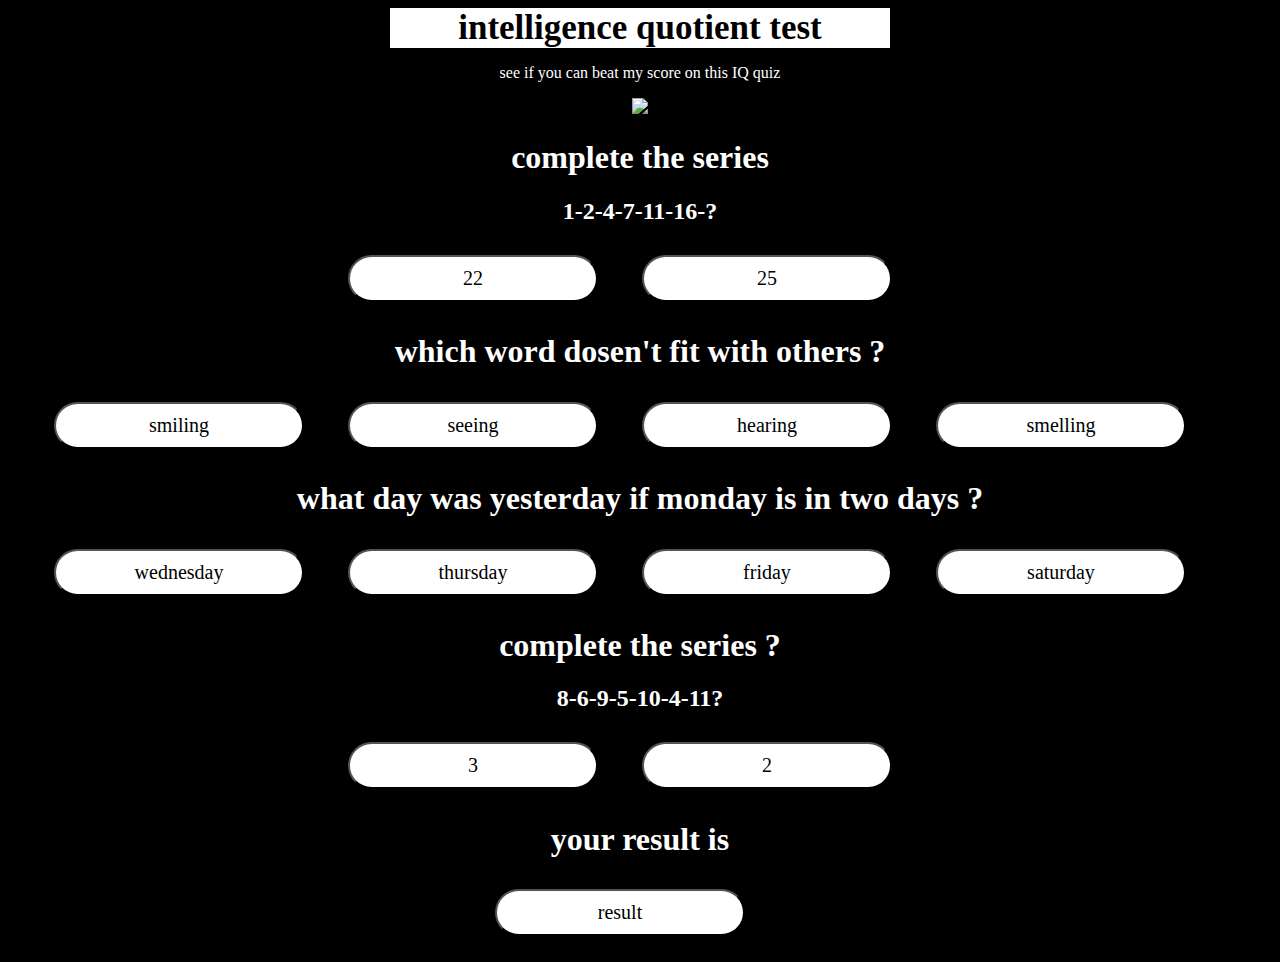
==== project/index.html @ 31f04b78 "the test is working" ====
<!DOCTYPE html>
<html>
<head>
	<title> IQ = intelligence quotient </title>
	<meta charset="utf-8">
	<link rel="stylesheet" type="text/css" href="style.css">
</head>
<body>
	<div>	
		<h1 id="website_header"> intelligence quotient test</h1>
	</div>

	
	<div id="paragraphe">
		<p > see if you can beat my score on this IQ quiz </p>
		<img src="https://ichef.bbci.co.uk/news/976/cpsprodpb/10B9E/production/_102701586_gettyimages-517387700.jpg">
	</div>
		
	<div>	
		<h1 id="question1"> complete the series</h1>
		<h2>1-2-4-7-11-16-?</h2>
	</div>

	
	<div id="question1">

		<p > 
				<button id="answer1-1" type="button">  22 </button>

				<button id="answer1-2" type="button"> 25 </button>
		 </p>
	</div>
		</div>
		<div>	
		<h1> which word dosen't fit with others ?</h1>
		
	</div>

	
	<div id="question2">

		<p > 
				<button type="button" id="answer2-1"> smiling </button>
					
				<button type="button" id="answer2-2"> seeing </button>


				<button type="button" id="answer2-3"> hearing </button>
					
				<button type="button" id="answer2-4"> smelling </button>
		 </p>
	</div>
	<div>	
		<h1> what day was yesterday if monday is in two days ?</h1>
		
	</div>

	
	<div id="question3">

		<p > 
				<button type="button" id="answer3-1"> wednesday </button>
					
				<button type="button" id="answer3-2"> thursday </button>


				<button type="button" id="answer3-3"> friday </button>
					
				<button type="button" id="answer3-4"> saturday </button>
		 </p>
	</div>
	<div>	
		<h1> complete the series ?</h1>
		<h2>8-6-9-5-10-4-11?</h2>
	</div>

	
	<div id="question4">

		<p > 
				<button type="button" id="answer4-1"> 3 </button>
					
				<button type="button" id="answer4-2"> 2 </button>


		 </p>
	</div>	
	<h1> your result is </h1>
	<button type="button" id="showResult"> result </button>

	<p id="result"></p>
	
	</div>

	
	<script
  src="https://code.jquery.com/jquery-3.5.1.js"
  integrity="sha256-QWo7LDvxbWT2tbbQ97B53yJnYU3WhH/C8ycbRAkjPDc="
  crossorigin="anonymous"></script>
<script type="text/javascript" src="main.js"></script>
</body>
</html>
---- project/style.css ----
*{
	
	color:white;
	text-align: center;
	font-family: tahoma;
	background-color: black;
	/* this color is from https://flatuicolors.com/ */
}
button{
	background-color: white;
	width: 250px;
	font-size: 20px;
	color: black; 
	border-radius: 30px;
	margin :10px 40px 10px 0px ;
	padding: 10px 10px;

}
a{
	text-decoration: underline:none color: red;
}
#website_header {
	background-color: white;
	width:500px;
	margin:0 auto;
	color: black;
	text-align: center;
	
	font-size: 35px;
	font-family: tahoma;
	;
}
#wrap{
	width:500px;
	margin:0 auto;


}
#paragraphe{
	color : white;
	
	background-size: 100%;
	margin:0 auto;
	text-align: center;
	width: 70%;
}
#footer{
	color :white;
	
	text-align: center;
	margin:0 auto;
}
#sideBar{
	color:black;
	background-color:yellow;
	float:right;
	width:20%;
}
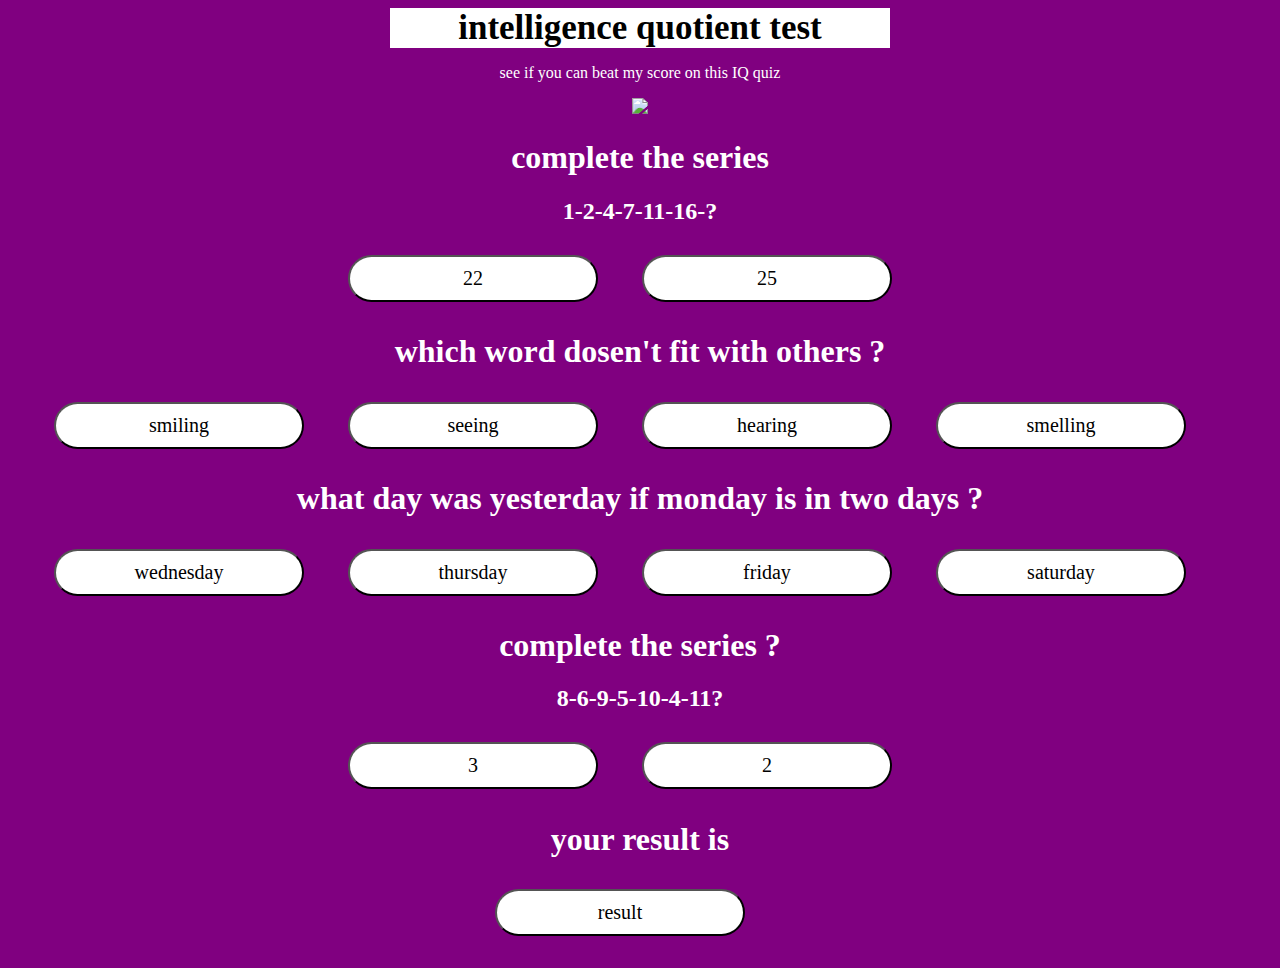
==== commit 0fe73c24: "final" ====
--- a/project/index.html
+++ b/project/index.html
@@ -11,88 +11,69 @@
 	</div>
 
 	
-	<div id="paragraphe">
-		<p > see if you can beat my score on this IQ quiz </p>
-		<img src="https://ichef.bbci.co.uk/news/976/cpsprodpb/10B9E/production/_102701586_gettyimages-517387700.jpg">
-	</div>
-		
-	<div>	
-		<h1 id="question1"> complete the series</h1>
-		<h2>1-2-4-7-11-16-?</h2>
-	</div>
+			<div id="paragraphe">
+				<p > see if you can beat my score on this IQ quiz </p>
+					<img src="https://ichef.bbci.co.uk/news/976/cpsprodpb/10B9E/production/_102701586_gettyimages-517387700.jpg">
+				</div>
+<div id="page1">
+			<div>	
+				<h1 id="question1"> complete the series</h1>
+				<h2>1-2-4-7-11-16-?</h2>
+			</div>
+				<p> 
+					<button id="answer1-1" type="button">  22 </button>
 
-	
-	<div id="question1">
+					<button id="answer1-2" type="button"> 25 </button>
+				</p>
+</div>
+<div id="page2">	
+			<h1> which word dosen't fit with others ?</h1>
+			<div id="question2">
 
-		<p > 
-				<button id="answer1-1" type="button">  22 </button>
+				<p> 
+					<button type="button" id="answer2-1"> smiling </button>
+					
+					<button type="button" id="answer2-2"> seeing </button>
 
-				<button id="answer1-2" type="button"> 25 </button>
-		 </p>
-	</div>
-		</div>
-		<div>	
-		<h1> which word dosen't fit with others ?</h1>
-		
-	</div>
-
-	
-	<div id="question2">
-
-		<p > 
-				<button type="button" id="answer2-1"> smiling </button>
+					<button type="button" id="answer2-3"> hearing </button>
 					
-				<button type="button" id="answer2-2"> seeing </button>
-
-
-				<button type="button" id="answer2-3"> hearing </button>
-					
-				<button type="button" id="answer2-4"> smelling </button>
-		 </p>
-	</div>
-	<div>	
-		<h1> what day was yesterday if monday is in two days ?</h1>
-		
-	</div>
-
-	
-	<div id="question3">
-
-		<p > 
+					<button type="button" id="answer2-4"> smelling </button>
+		 
+		 		</p>
+			</div>
+</div>	
+<div id="page3">	
+				<h1> what day was yesterday if monday is in two days ?</h1>	
+				<div id="question3">
+			<p> 
 				<button type="button" id="answer3-1"> wednesday </button>
 					
 				<button type="button" id="answer3-2"> thursday </button>
 
-
 				<button type="button" id="answer3-3"> friday </button>
 					
 				<button type="button" id="answer3-4"> saturday </button>
-		 </p>
-	</div>
-	<div>	
+			 </p>
+			</div>
+</div>	
+<div id="page4">	
 		<h1> complete the series ?</h1>
 		<h2>8-6-9-5-10-4-11?</h2>
-	</div>
-
-	
 	<div id="question4">
-
-		<p > 
+		 <p> 
 				<button type="button" id="answer4-1"> 3 </button>
 					
 				<button type="button" id="answer4-2"> 2 </button>
-
-
 		 </p>
 	</div>	
+</div>
+<div id="page5">
 	<h1> your result is </h1>
 	<button type="button" id="showResult"> result </button>
 
-	<p id="result"></p>
-	
-	</div>
+	<h1 id="result"></h1>
 
-	
+</div>	
 	<script
   src="https://code.jquery.com/jquery-3.5.1.js"
   integrity="sha256-QWo7LDvxbWT2tbbQ97B53yJnYU3WhH/C8ycbRAkjPDc="
--- a/project/style.css
+++ b/project/style.css
@@ -3,7 +3,7 @@
 	color:white;
 	text-align: center;
 	font-family: tahoma;
-	background-color: black;
+	background-color: purple;
 	/* this color is from https://flatuicolors.com/ */
 }
 button{
@@ -16,9 +16,7 @@
 	padding: 10px 10px;
 
 }
-a{
-	text-decoration: underline:none color: red;
-}
+
 #website_header {
 	background-color: white;
 	width:500px;
@@ -28,31 +26,19 @@
 	
 	font-size: 35px;
 	font-family: tahoma;
-	;
+	
 }
-#wrap{
-	width:500px;
-	margin:0 auto;
 
-
-}
 #paragraphe{
 	color : white;
-	
-	background-size: 100%;
+	border-radius: 30px;
+	background-size: 50%;
 	margin:0 auto;
 	text-align: center;
-	width: 70%;
+	width: 100%;
 }
 #footer{
 	color :white;
-	
 	text-align: center;
 	margin:0 auto;
 }
-#sideBar{
-	color:black;
-	background-color:yellow;
-	float:right;
-	width:20%;
-}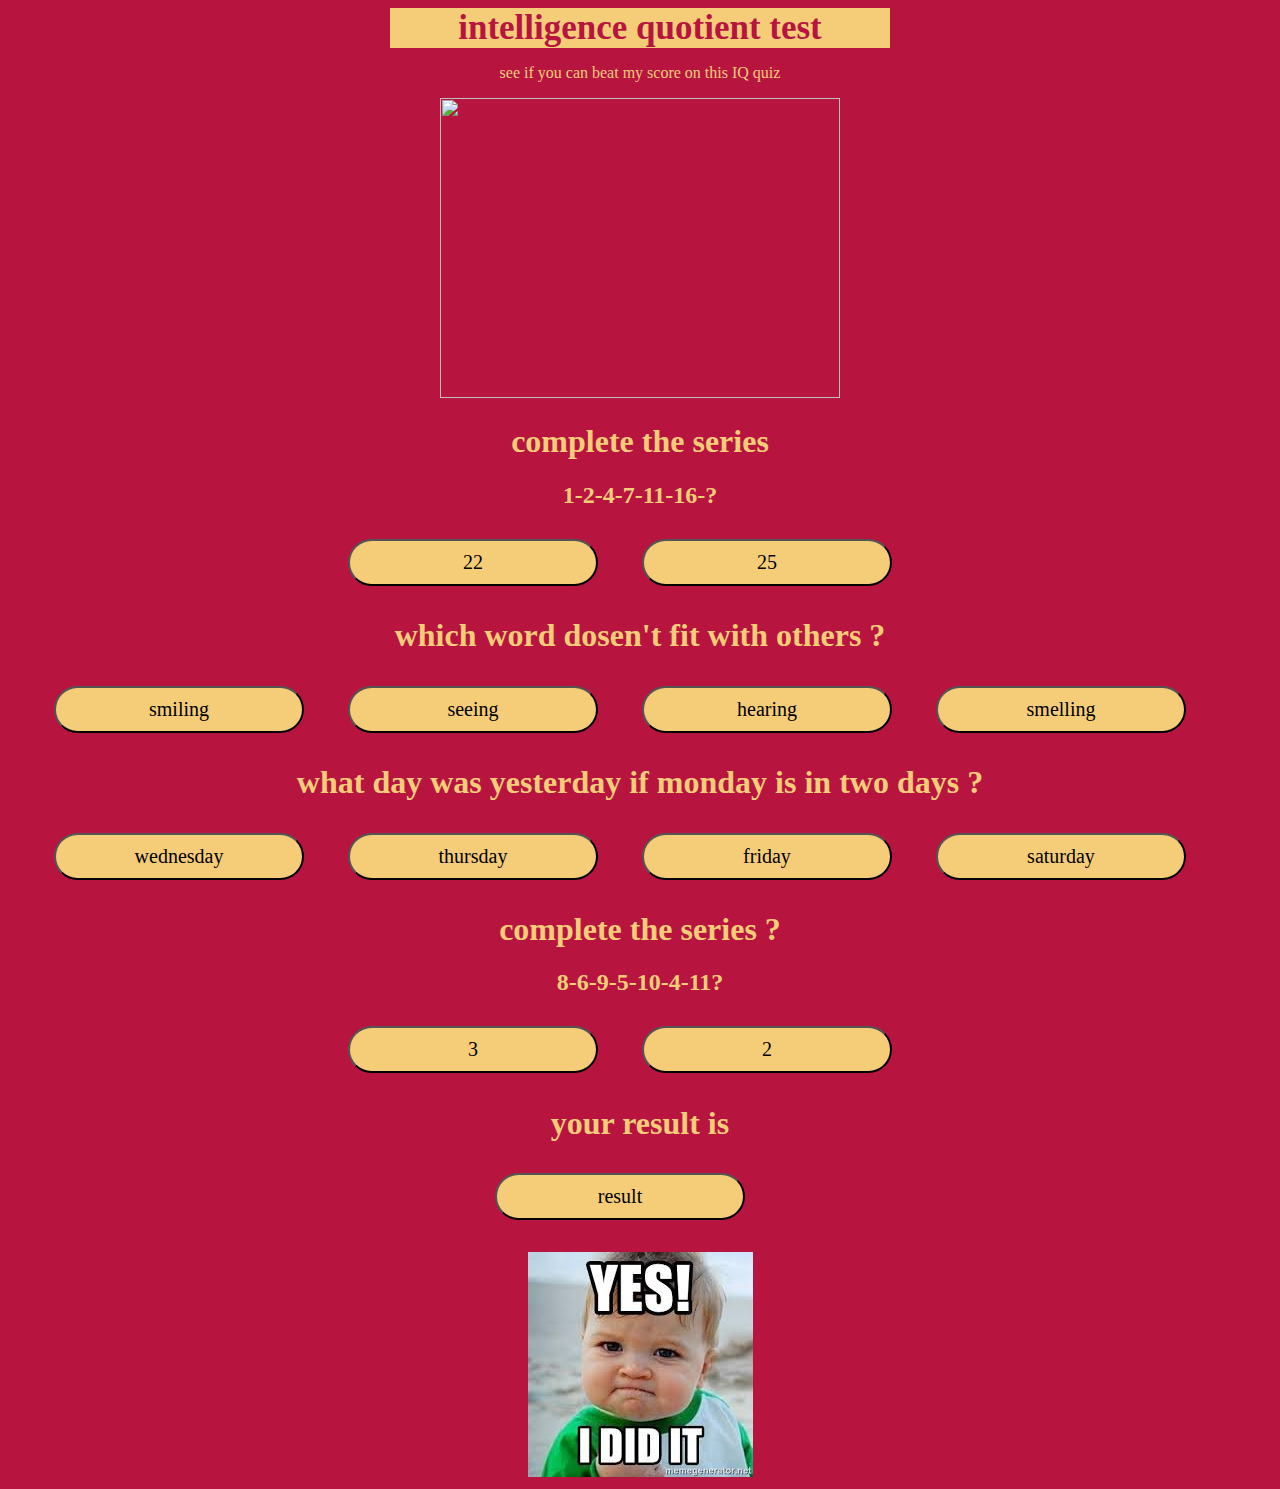
==== commit 48ed412b: "with last modification" ====
--- a/project/index.html
+++ b/project/index.html
@@ -13,8 +13,8 @@
 	
 			<div id="paragraphe">
 				<p > see if you can beat my score on this IQ quiz </p>
-					<img src="https://ichef.bbci.co.uk/news/976/cpsprodpb/10B9E/production/_102701586_gettyimages-517387700.jpg">
-				</div>
+					<img src="https://ichef.bbci.co.uk/news/976/cpsprodpb/10B9E/production/_102701586_gettyimages-517387700.jpg" ; style=" width:400px  ; height:300px ";>
+			</div>
 <div id="page1">
 			<div>	
 				<h1 id="question1"> complete the series</h1>
@@ -74,6 +74,7 @@
 	<h1 id="result"></h1>
 
 </div>	
+<img id ="imgResult"src="[data-uri]">
 	<script
   src="https://code.jquery.com/jquery-3.5.1.js"
   integrity="sha256-QWo7LDvxbWT2tbbQ97B53yJnYU3WhH/C8ycbRAkjPDc="
--- a/project/style.css
+++ b/project/style.css
@@ -1,13 +1,13 @@
 *{
 	
-	color:white;
+	color:#f5cd79;
 	text-align: center;
 	font-family: tahoma;
-	background-color: purple;
+	background-color:#b71540;
 	/* this color is from https://flatuicolors.com/ */
 }
 button{
-	background-color: white;
+	background-color: #f5cd79;
 	width: 250px;
 	font-size: 20px;
 	color: black; 
@@ -18,10 +18,10 @@
 }
 
 #website_header {
-	background-color: white;
+	background-color: #f5cd79;
 	width:500px;
 	margin:0 auto;
-	color: black;
+	color: #b71540;
 	text-align: center;
 	
 	font-size: 35px;
@@ -30,7 +30,7 @@
 }
 
 #paragraphe{
-	color : white;
+	color : #f5cd79;
 	border-radius: 30px;
 	background-size: 50%;
 	margin:0 auto;
